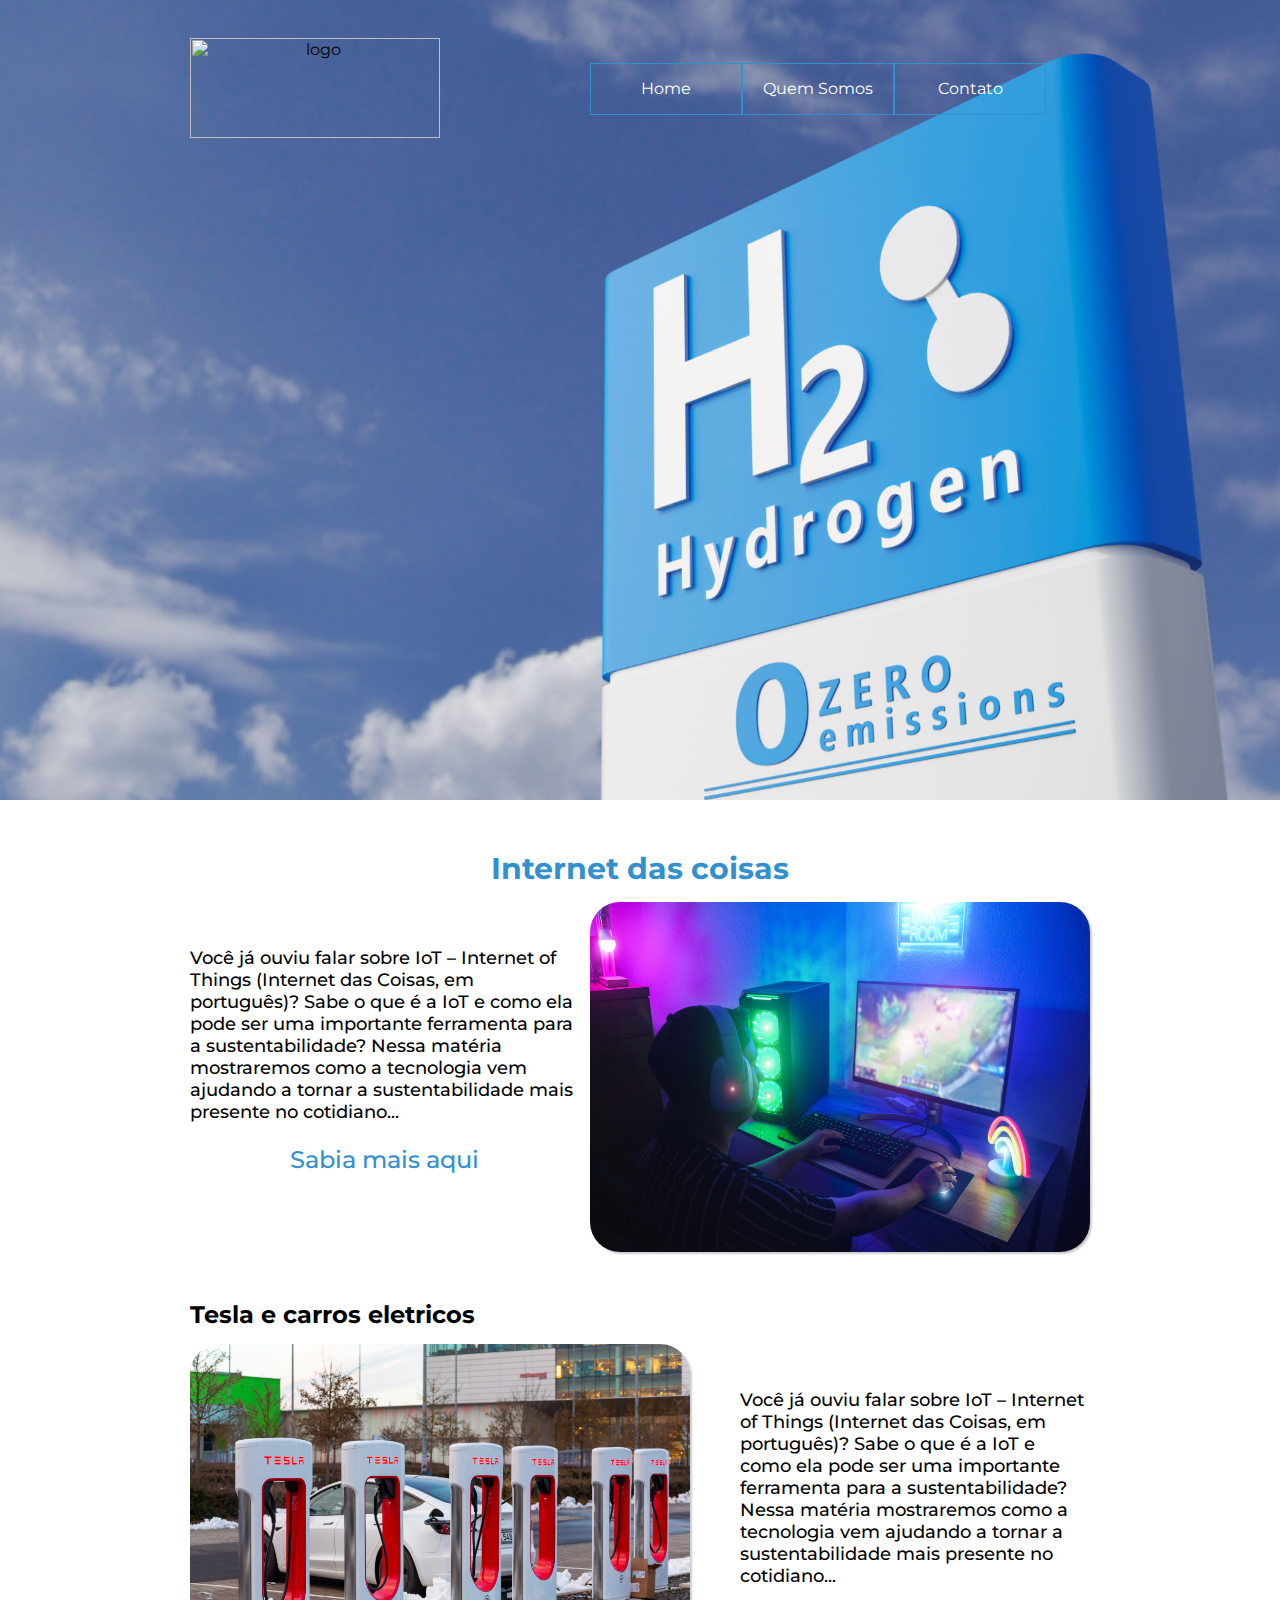
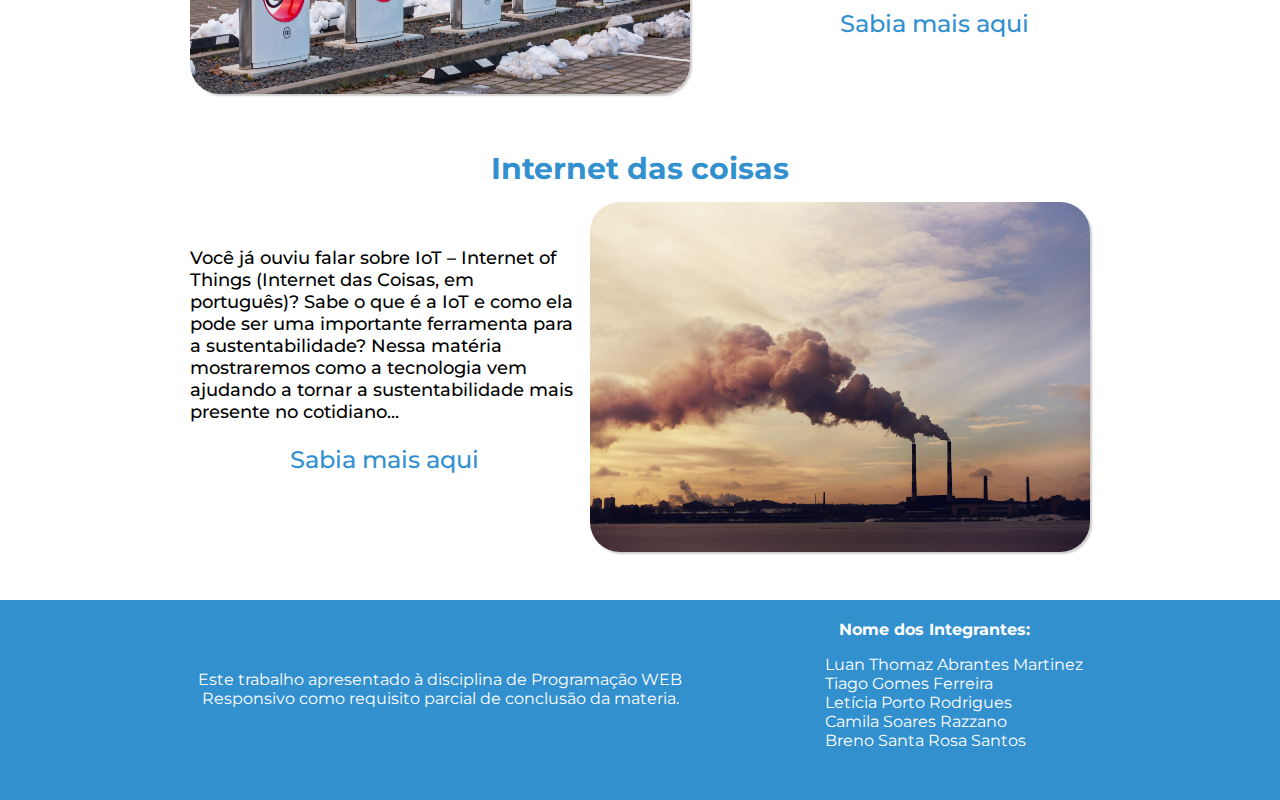
==== index.html @ c1d1fe81 "Add files via upload" ====
<!DOCTYPE html>
<html lang="pt-br, en">

<head>
    <meta charset="UTF-8">
    <meta author="Luan Thomaz Abrantes Martinez, Tiago Gomes Ferreira, Letícia Porto Rodrigues, Camila Soares Razzano, Breno Santa Rosa Santos">
    <meta http-equiv="X-UA-Compatible" content="IE=edge">
    <meta name="viewport" content="width=device-width, initial-scale=1.0">
    <link rel="stylesheet" href="CSS/Style.css">
    <link rel="stylesheet" href="CSS/Pagination.css">
    <title>trabalho-PWR-Home</title>
</head>

<body>
    <section class="HeaderNavSec">
        <div class="navImage">
            <header class="HeaderCont">
                <img src="IMG/Logo.png" title="logo" class="logoSite" />
                <nav class="HeaderNav">
                    <a class="navOptions">Home</a>
                    <a href="quemSomos.html" class="navOptions">Quem Somos</a>
                    <a href="contato.html" class="navOptions">Contato</a>
                </nav>
        </div>
        </header>
    </section>
    <!-- Fim da Header -->
    <!-- Começo do bloco do site -->
    <div class="containerSite">
    <section class="blockPosts">
<article class="postArt">
<h2 class="tittlePost">Internet das coisas</h2>
<div class="postCont">
<p id="textHome">Você já ouviu falar sobre IoT – Internet of Things (Internet das Coisas, em português)? Sabe o que é a IoT e como ela pode ser uma importante ferramenta para a sustentabilidade? Nessa matéria mostraremos como a tecnologia vem ajudando a tornar a sustentabilidade mais presente no cotidiano...<br /><br /><a href="PostIOT.html" id="saibaMais">Sabia mais aqui</a></p>
<img class="imgPost" src="IMG/InternetDasCoisas.jfif">
</div>
</article>
<article class="postArt">
    <h2 class="tittleHome">Tesla e carros eletricos</h2>
    <div class="postContInverted">
    <p id="textHomeInverted">Você já ouviu falar sobre IoT – Internet of Things (Internet das Coisas, em português)? Sabe o que é a IoT e como ela pode ser uma importante ferramenta para a sustentabilidade? Nessa matéria mostraremos como a tecnologia vem ajudando a tornar a sustentabilidade mais presente no cotidiano...<br /><br /><a href="PostTesla.html" id="saibaMais">Sabia mais aqui</a></p>
    <img class="imgPost" src="IMG/tesla-charger.jfif">
    </div>
    </article>
    <article class="postArt">
        <h2 class="tittlePost">Internet das coisas</h2>
        <div class="postCont">
        <p id="textHome">Você já ouviu falar sobre IoT – Internet of Things (Internet das Coisas, em português)? Sabe o que é a IoT e como ela pode ser uma importante ferramenta para a sustentabilidade? Nessa matéria mostraremos como a tecnologia vem ajudando a tornar a sustentabilidade mais presente no cotidiano...<br /><br /><a href="PostC02.html" id="saibaMais">Sabia mais aqui</a></p>
        <img class="imgPost" src="IMG/C02.jfif">
        </div>
        </article>
    </section>
    
    </div>
       <!-- Final da pagina e começo do footer -->
       <footer class="footerSite">
        <div class="footerContainer">
            <p id="footerDesc">Este trabalho apresentado à disciplina de Programação WEB Responsivo como requisito parcial de conclusão da materia.</p>
            <div id="footerInteg">
                <h4>Nome dos Integrantes:</h4>
                <ul id="footerList">
                    <li>Luan Thomaz Abrantes Martinez</li>
                    <li>Tiago Gomes Ferreira</li>
                    <li>Letícia Porto Rodrigues</li>
                    <li>Camila Soares Razzano</li>
                    <li>Breno Santa Rosa Santos</li>
                </ul>
            </div>
        </div>
    </footer>

        <script src="Js/index.js"></script>
</body>

</html>
---- CSS/Style.css ----
@import url('https://fonts.googleapis.com/css2?family=Montserrat:ital,wght@0,400;0,600;0,700;1,300&display=swap');
html,
body,
head,
p,
h1,
h2,
h3,
h4,
h5,
h6 {
    font-family: Montserrat;
    margin: 0;
}
/* Acima o reset do site e a font usada diretamente do Google */

.HeaderNavSec{
  width: 100%;
  height: 800px;
}
.navImage{
  background-image: url(../IMG/background-start.jpg);
  /* Seta um tamanho mínimo de altura */
  min-height: 800px;

  /* Cria o efeito de rolagem do Parallax */
  background-attachment: fixed;
  background-position: center;
  background-repeat: no-repeat;
  background-size: cover;
}

.HeaderCont{
  padding-top: 3%;
  width: 900px;
  height: 100px;
  text-align: center;
  display: flex;
  margin: 0 auto;
}

/* Fim da configuração de Header da pagina inicial */

/* Configuração do Header das outras paginas */
.headerSite {
  width: 100%;
  height: 100px;
  margin: 0 auto;
  background-color: #63a7d6;
  display: block;
}

.HeaderPag {
  width: 950px;
  height: 100px;
  display: flex;
  margin: 0 auto;
}

.logoSite {
  /* padding-left: 100px; */
  width: 250px;
  height: 100px;
}

.HeaderNav {
  display: flex;
  height: 200px;
  line-height: 50px;
  margin: 0 auto;
  width: 500px;
  padding-left: 150px;
}

a.navOptions {
  margin-top: 25px;
  border: 1px solid #3290cf;
  width: 150px;
  height: 50px;
  text-align: center;
  text-decoration: none;
  color: white;
}

a.navOptions:hover {
  background-color: #3290cf;
}


/* Footer Site */
.footerSite {
  height: 200px;
  background-color: #3290cf;
  width: 100%;
}

.footerContainer {
  width: 950px;
  margin: 0 auto;
  text-align: center;
  display: flex;
  color: white;
}

#footerDesc {
  width: 550px;
  padding-top: 70px;
}

#footerInteg {
  padding-left: 70px;
  padding-top: 20px;
}

#footerList {
  list-style-type: none;
  text-align: left;
}
/* Fim do footer do site */
---- CSS/Pagination.css ----
/* Configuração da pagina Home */

.containerSite{
    width: 900px;
    margin: 0 auto;
}
.postArt{
    width: 900px;
    margin: 0 auto;
    padding-top: 50px;
    height: 400px;
}

.blockPosts{
    padding-bottom: 50px;
}

.postCont{
    padding-top: 15px;
    width: 900px;
    height: 350px;
    display: flex;
}
.postContInverted{
    padding-top: 15px;
    width: 900px;
    height: 350px;
    display: flex;
    flex-direction: row-reverse;
}

.tittlePost{
    color: #3290cf;
    width: 900px;
    text-align: center;
    font-size: 30px;
}
#textHomeInverted{
    padding-top: 5%;
    width: 400px;
    padding-left: 50px;
    font-weight: 500;
    font-size: 18px;

}
#textHome{
    padding-top: 5%;
    width: 400px;
    font-weight: 500;
    font-size: 18px;
    margin-right: 5px;
}
a#saibaMais{
    padding-left: 100px;
    font-size: 24px;
    color: #3290cf;
    text-decoration: none;

}
.imgPost{
    width: 500px;
    height: 350px;
    float: left;
    border-radius: 30px;
    box-shadow: 2px 2px 2px #ccc;
}
/* Fim da Configuração da pagina Home*/


/* Configuração da pagina de Contato */

.formContainer{
    padding-top: 20px; 
    padding-bottom: 50px;
    width: 900px;
    margin: 0 auto;
   
}
.tittlePag{
    width: 900px;
    text-align: center;
    color: #63a7d6;
}
/* Style da parte do forms */
input[type=text],input[type=number], select, textarea {
    width: 100%; 
    padding: 12px; 
    border: 1px solid #ccc; 
    border-radius: 4px; 
    box-sizing: border-box; 
    margin-top: 6px; 
    margin-bottom: 16px; 
    resize: none 
  }
  
/* O model no background */
.modal {
    display: none; /* esconde o modal */
    position: fixed; 
    z-index: 1; 
    left: 0;
    top: 0;
    width: 100%; 
    height: 100%; 
    overflow: auto; 
    background-color: rgb(0,0,0); /* Deixa escuro */
    background-color: rgba(0,0,0,0.4); /* Coloca opacidade para dar o efeito */
    -webkit-animation-name: fadeIn; 
    -webkit-animation-duration: 0.4s;
    animation-name: fadeIn;
    animation-duration: 0.4s
  }
  
  /* Modal configuração */
  .modal-content {
    position: fixed;
    bottom: 0;
    background-color: #fefefe;
    width: 100%;
    -webkit-animation-name: slideIn;
    -webkit-animation-duration: 0.4s;
    animation-name: slideIn;
    animation-duration: 0.4s
  }
  
  /* Botão de fechar */
  .close {
    color: white;
    float: right;
    font-size: 28px;
    font-weight: bold;
  }
  
  .close:hover,
  .close:focus {
    color: #000;
    text-decoration: none;
    cursor: pointer;
  }
  
  .modal-header {
    padding: 2px 16px;
    background-color: #3290cf;
    color: white;
    text-align: center;
  }
  
  .modal-body {padding: 2px 50px;
height: 85px;
font-size: 26px;
text-align: center;
line-height: 85px;
}
  
  .modal-footer {
    padding: 2px 16px;
    background-color: #3290cf;
    color: white;
    text-align: center;
  }
  
  /* Add Animation */
  @-webkit-keyframes slideIn {
    from {bottom: -300px; opacity: 0} 
    to {bottom: 0; opacity: 1}
  }
  
  @keyframes slideIn {
    from {bottom: -300px; opacity: 0}
    to {bottom: 0; opacity: 1}
  }
  
  @-webkit-keyframes fadeIn {
    from {opacity: 0} 
    to {opacity: 1}
  }
  
  @keyframes fadeIn {
    from {opacity: 0} 
    to {opacity: 1}
  }


  #myBtn{
      width: 90px;
      height: 30px;
background-color: #3290cf;
border-radius: 5px;
border: none;
cursor: pointer;
    }
/* Fim da configuração da pagina de Contato */

/* Configuração da pagina de Quem Somos */
.whoContainer{
    padding-top: 20px;
    padding-bottom: 50px;
    width: 900px;
    margin: 0 auto;
}
.whoBlock{
    width: 900px;
    margin: 0 auto;
}

#textWho{
    padding-top: 20px;
    padding-bottom: 50px;
    text-align: center;
    font-size: 18px;
}

.peopleContainer{
    width: 600px;
    height: 300px;
    margin: 0 auto;
text-align: center;
    display: flex;
    border-bottom: 1px solid rgb(231, 230, 230);
    padding-bottom: 15px;
    padding-top: 10px;
}

.peopleContainerInverted{
    width: 600px;
    height: 300px;
    margin: 0 auto;
    text-align: center;
    display: flex;
    flex-direction: row-reverse;
    border-bottom: 1px solid rgb(231, 230, 230);
    padding-bottom: 10px;
    padding-top: 10px;
}
.photoPeople{
    width: 300px;
    height: 300px;
    border-radius: 150px;
}

#peopleText{
    padding-left: 35px;
padding-top: 15%;
}
/* Fim da Configuração da pagina de Quem Somos */


/* Posts pag IOT */


.image-container {   
    /* Seta um tamanho mínimo de altura */
    min-height: 400px;

    /* Cria o efeito de rolagem do Parallax */
    background-attachment: fixed;
    background-position: center;
    background-repeat: no-repeat;
    background-size: cover;
  }



  
  .text {
    background-color: #63a7d6;
    color: black;
    font-size: 40px; 
    font-weight: bold;
    margin: 0 auto; 
    padding: 10px;
    width: 50%;
    text-align: center; 
    position: absolute; 
    top: 35%; 
    left: 50%; 
    transform: translate(-50%, -50%); 
    mix-blend-mode: screen; 
  }

  .containerPost{
      width: 900px;
      margin: 0 auto;
      text-align: center;
  }

  #textPost{
      padding-top: 15px;
      font-size: 18px;
    width: 100%;
        padding-bottom: 15px;
  }

  iframe.videoPost{
      width: 900px;
      height: 550px;
  }
.moreTittle{
    width: 400px;
    text-align: center;
    margin: 0 auto;
    padding-bottom: 15px;
    color: #3290cf;
    font-size: 22px;
}
  .morePosts{
      display: flex;
      width: 400px;
      height: 150px;
      margin: 0 auto;
      text-align: center;
      border: 1px solid #ccc;
      margin-bottom: 25px;
      line-height: 30px;
  }

  .post1{
      width: 200px;
      float: left;
      border-right: 1px solid #ccc;
  }

  .post2{
      width: 200px;
      float: right;
  }
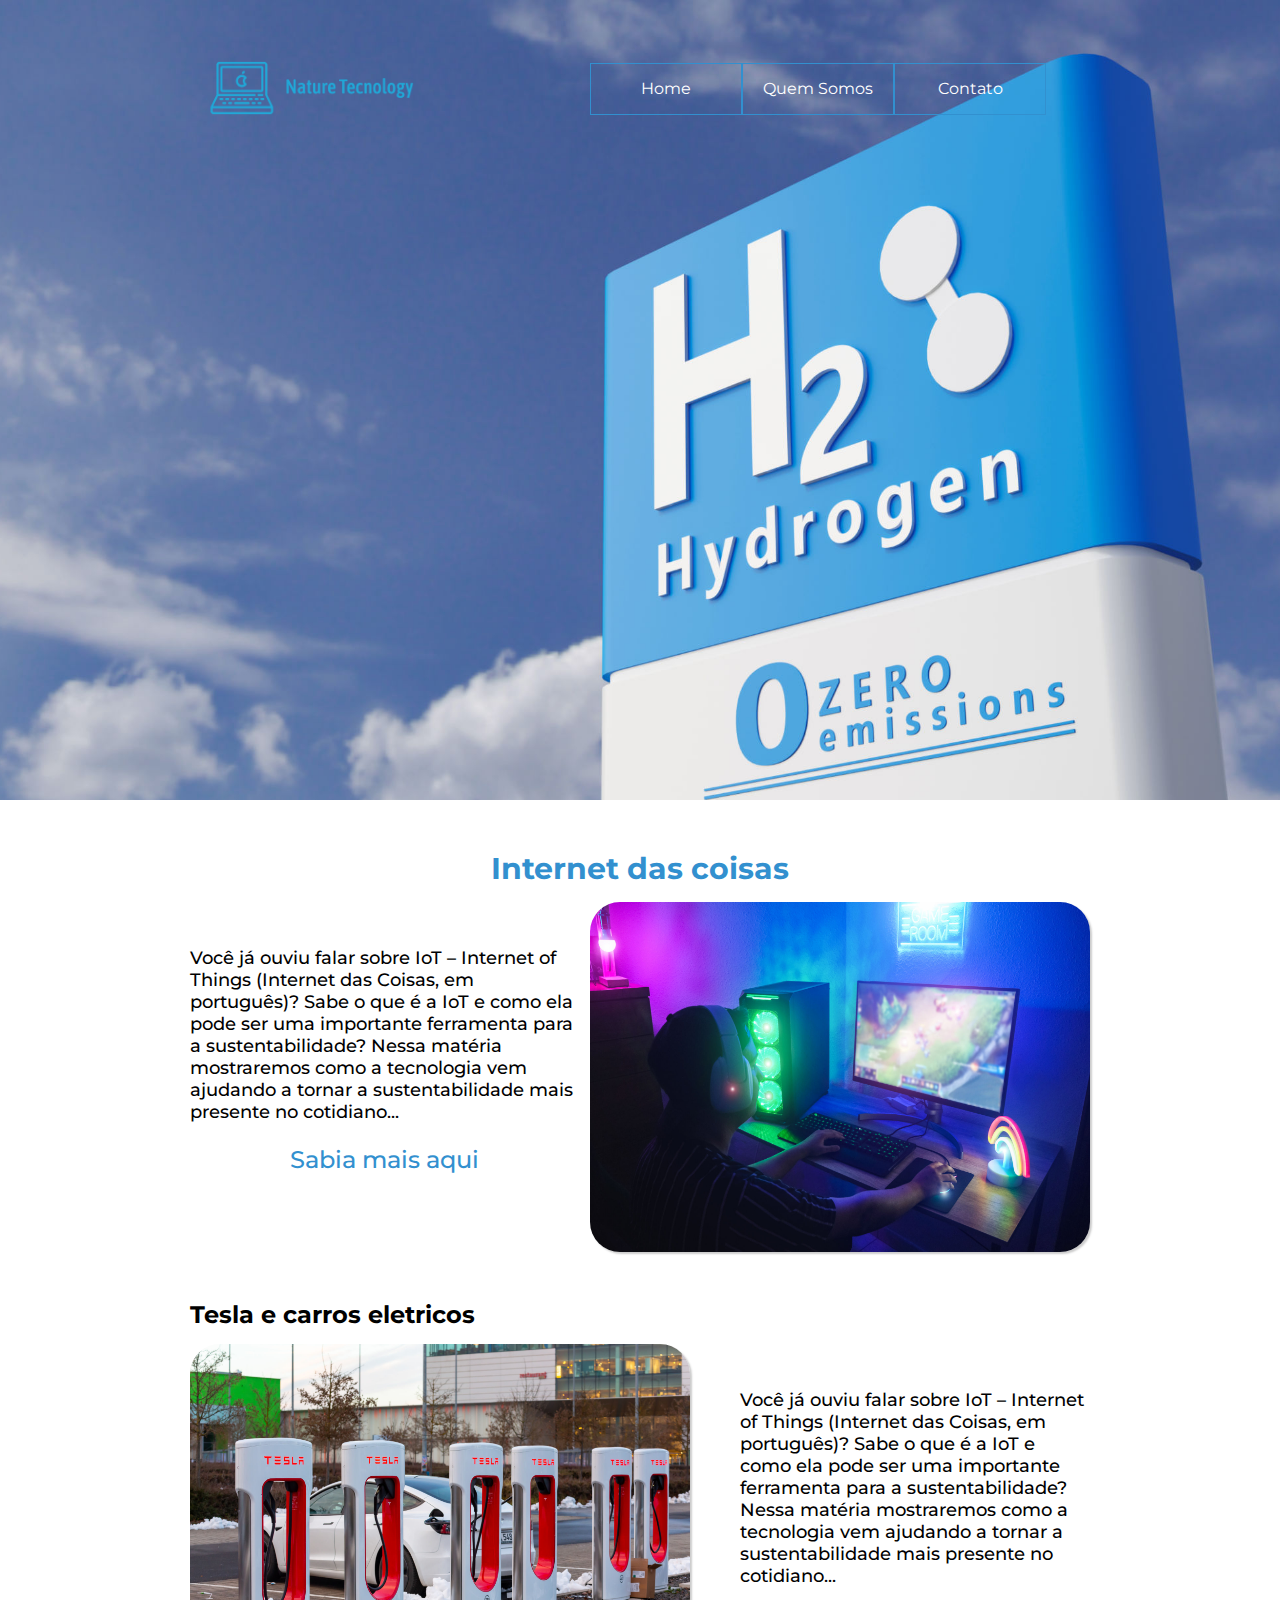
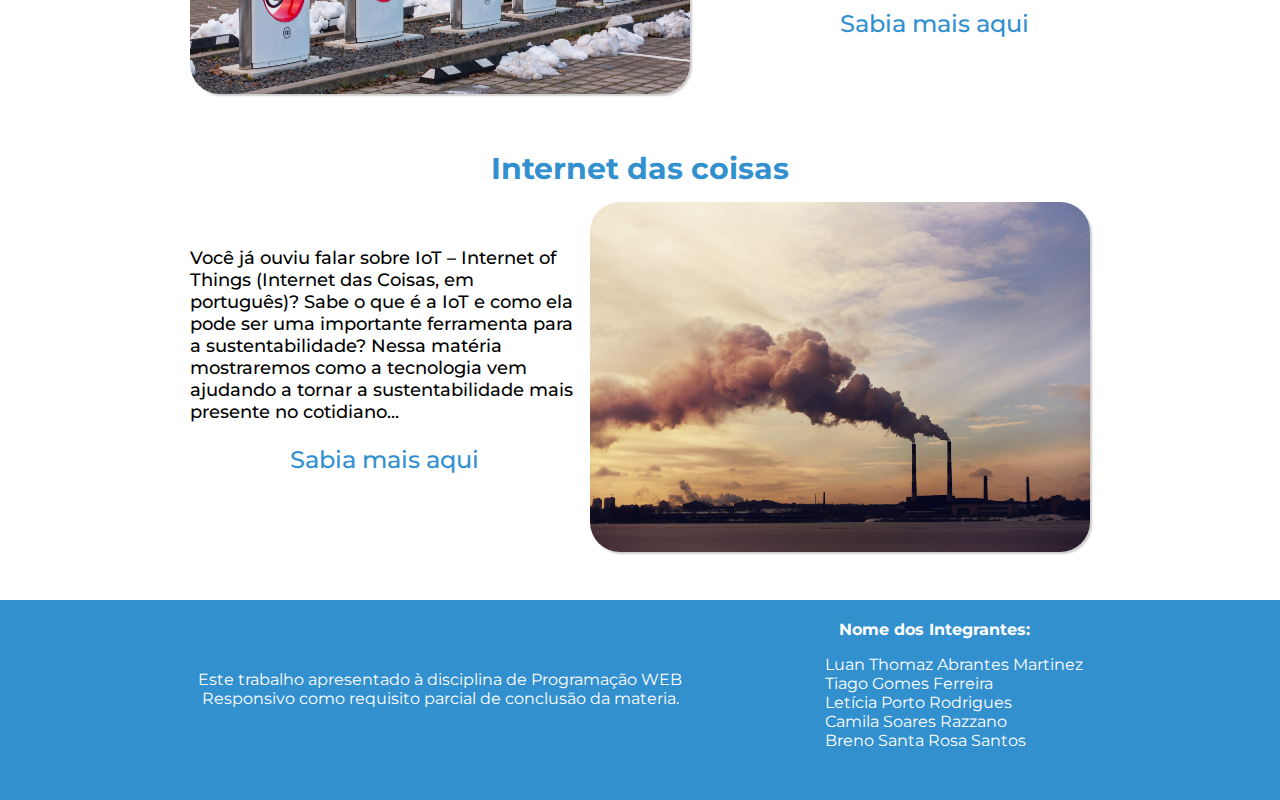
==== commit 328468b3: "Update index.html" ====
--- a/index.html
+++ b/index.html
@@ -15,7 +15,7 @@
     <section class="HeaderNavSec">
         <div class="navImage">
             <header class="HeaderCont">
-                <img src="IMG/Logo.png" title="logo" class="logoSite" />
+                <img src="IMG/logo.png" title="logo" class="logoSite" />
                 <nav class="HeaderNav">
                     <a class="navOptions">Home</a>
                     <a href="quemSomos.html" class="navOptions">Quem Somos</a>
@@ -72,4 +72,4 @@
         <script src="Js/index.js"></script>
 </body>
 
-</html>+</html>
